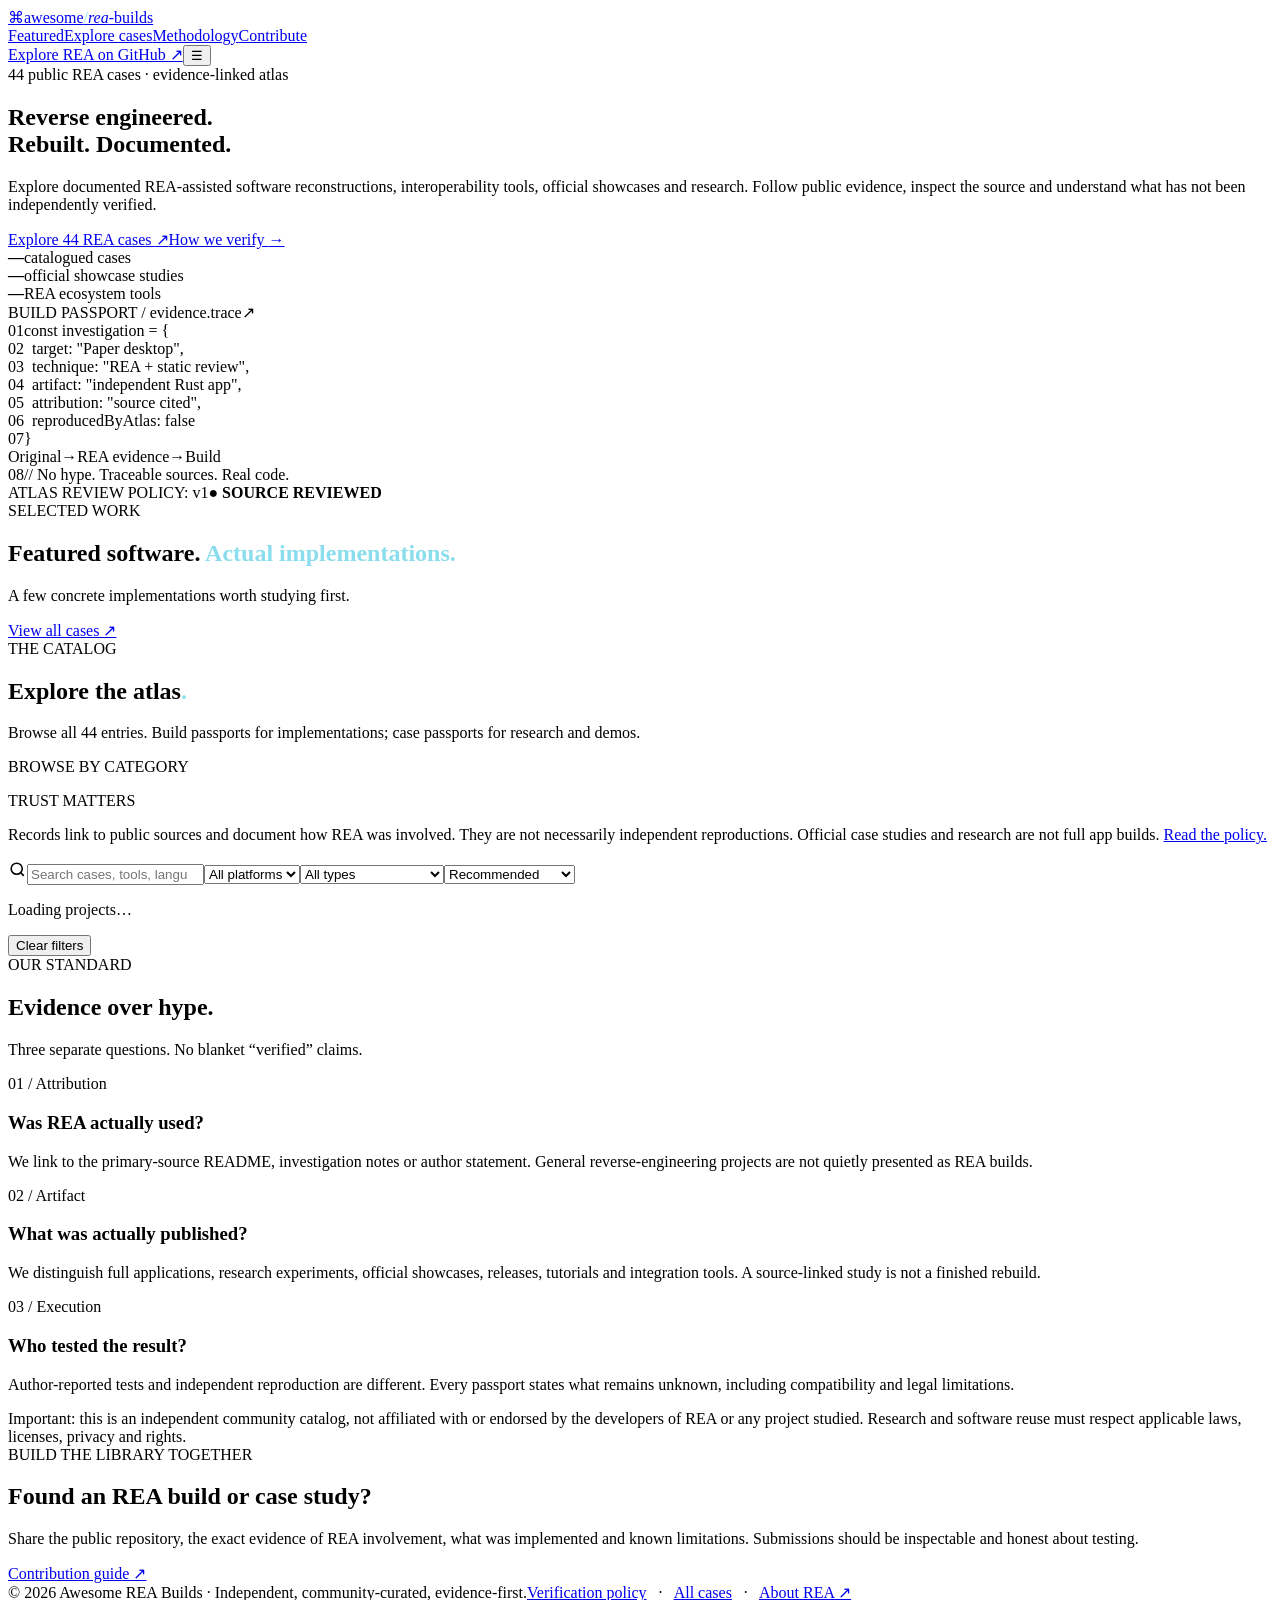
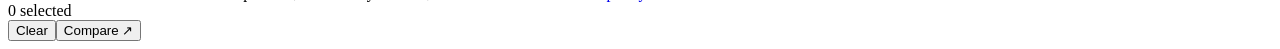
==== website/src/index.template.html @ f276a67e "feat: add editable website HTML CSS and JavaScript sources" ====
<!doctype html>
<html lang="en">
<head>
<meta charset="utf-8"/>
<meta name="viewport" content="width=device-width, initial-scale=1"/>
<meta name="theme-color" content="#080d17"/>
<meta name="description" content="Browse 44 public REA cases: reconstructed apps, interoperability tools, original research, official showcases and learning guides. Check provenance and limits."/>
<meta property="og:title" content="Awesome REA Builds — Reverse engineered. Rebuilt. Documented."/>
<meta property="og:description" content="A curated, evidence-backed atlas of real REA-powered software builds."/>
<title>Awesome REA Builds — The evidence-backed project atlas</title>
<style>/* INLINE_STYLES */</style>
</head>
<body>
<header class="topbar"><div class="shell"><a class="brand" href="#top" aria-label="Awesome REA Builds home"><span class="brand-icon">⌘</span><span>awesome<span style="color:#83e9f5">/</span><em>rea</em>-builds</span></a><nav id="navlinks" class="navlinks" aria-label="Main navigation"><a href="#featured">Featured</a><a href="#atlas">Explore cases</a><a href="#methodology">Methodology</a><a href="#contribute">Contribute</a></nav><a class="gh-link" id="header-github" href="https://github.com/morluto/rea" target="_blank" rel="noopener noreferrer">Explore REA on GitHub ↗</a><button class="nav-toggle" id="nav-toggle" aria-expanded="false" aria-controls="navlinks" aria-label="Toggle navigation">☰</button></div></header>
<main id="top">
<section class="hero-wrap"><div class="shell hero"><div><div class="eyebrow"><i class="live-dot"></i> 44 public REA cases · evidence-linked atlas</div><h1>Reverse engineered.<br><span>Rebuilt. Documented.</span></h1><p class="hero-desc">Explore documented REA-assisted software reconstructions, interoperability tools, official showcases and research. Follow public evidence, inspect the source and understand what has not been independently verified.</p><div class="cta-row"><a href="#atlas" class="btn btn-primary">Explore 44 REA cases <span aria-hidden="true">↗</span></a><a href="#methodology" class="btn btn-ghost">How we verify <span aria-hidden="true">→</span></a></div><div class="hero-meta"><div><b id="total-hero">—</b><span>catalogued cases</span></div><div><b id="apps-hero">—</b><span>official showcase studies</span></div><div><b id="tools-hero">—</b><span>REA ecosystem tools</span></div></div></div><div style="position:relative"><div class="orb"></div><div class="terminal" aria-label="Diagram showing research, REA evidence and rebuild workflow"><div class="terminal-head"><div class="traffic"><i></i><i></i><i></i></div><span class="term-label">BUILD PASSPORT / evidence.trace</span><span>↗</span></div><div class="terminal-body"><div class="term-line"><span class="term-num">01</span><span class="term-main"><span class="term-purple">const</span> investigation = {</span></div><div class="term-line"><span class="term-num">02</span><span class="term-main">&nbsp; target: <span class="term-mint">"Paper desktop"</span>,</span></div><div class="term-line"><span class="term-num">03</span><span class="term-main">&nbsp; technique: <span class="term-mint">"REA + static review"</span>,</span></div><div class="term-line"><span class="term-num">04</span><span class="term-main">&nbsp; artifact: <span class="term-mint">"independent Rust app"</span>,</span></div><div class="term-line"><span class="term-num">05</span><span class="term-main">&nbsp; attribution: <span class="term-cyan">"source cited"</span>,</span></div><div class="term-line"><span class="term-num">06</span><span class="term-main">&nbsp; reproducedByAtlas: <span class="term-purple">false</span></span></div><div class="term-line"><span class="term-num">07</span><span class="term-main">}</span></div><div class="workflow"><span class="workflow-step">Original</span><span class="workflow-arrow">→</span><span class="workflow-step">REA evidence</span><span class="workflow-arrow">→</span><span class="workflow-step">Build</span></div><div class="term-line"><span class="term-num">08</span><span class="term-muted">// No hype. Traceable sources. Real code.</span></div><div class="term-status"><span>ATLAS REVIEW POLICY: v1</span><strong>● SOURCE REVIEWED</strong></div></div></div></div></div></section>
<section class="section shell" id="featured"><div class="sectionhead"><div><div class="kicker">SELECTED WORK</div><h2 class="heading">Featured software. <span style="color:#89ddec">Actual implementations.</span></h2><p class="subheading">A few concrete implementations worth studying first.</p></div><a href="#atlas" class="section-link">View all cases ↗</a></div><div id="featured-grid" class="featured-grid" aria-live="polite"></div></section>
<section class="section atlas-section" id="atlas"><div class="shell"><div class="sectionhead"><div><div class="kicker">THE CATALOG</div><h2 class="heading">Explore the atlas<span style="color:#89e1f1">.</span></h2><p class="subheading">Browse all 44 entries. Build passports for implementations; case passports for research and demos.</p></div></div><div class="atlas-layout"><aside class="aside" aria-label="Project categories"><p class="aside-title">BROWSE BY CATEGORY</p><div id="categories" class="category-list"></div><div class="aside-divider"></div><p class="aside-title">TRUST MATTERS</p><p class="aside-note">Records link to public sources and document how REA was involved. They are not necessarily independent reproductions. Official case studies and research are not full app builds. <a href="#methodology">Read the policy.</a></p></aside><div><div class="toolbar"><label for="search" class="searchbox"><svg width="19" height="19" viewBox="0 0 24 24" fill="none" stroke="currentColor" stroke-width="2" aria-hidden="true"><circle cx="11" cy="11" r="7"/><path d="m20 20-4-4"/></svg><input type="search" id="search" placeholder="Search cases, tools, languages, targets…" autocomplete="off" aria-label="Search projects"/></label><select id="platform" aria-label="Filter by platform"><option value="">All platforms</option><option>Windows</option><option>macOS</option><option>Linux</option><option>Web</option></select><select id="kind" aria-label="Filter by kind"><option value="">All types</option><option value="Reconstructed application">Rebuilt apps</option><option value="Interoperability implementation">Interoperability</option><option value="Tool built for REA">REA tools</option><option value="Official case study">Official studies</option><option value="Research &amp; analysis">Research &amp; analysis</option><option value="Learning material">Learning guides</option></select><select id="sort" aria-label="Sort projects"><option value="featured">Recommended</option><option value="name">A → Z</option><option value="reviewed">Recently reviewed</option></select></div><div class="catalog-heading"><p id="result-count" aria-live="polite">Loading projects…</p><button id="reset" class="clear-btn">Clear filters</button></div><div id="projects-grid" class="projects-grid"></div><div id="empty" class="empty" hidden><strong>No matching projects</strong>Try broadening your search or clearing a filter.</div></div></div></div></section>
<section class="section methods" id="methodology"><div class="shell"><div class="kicker">OUR STANDARD</div><h2 class="heading">Evidence over hype.</h2><p class="subheading">Three separate questions. No blanket “verified” claims.</p><div class="methods-grid"><div class="method"><div class="step">01 / Attribution</div><h3>Was REA actually used?</h3><p>We link to the primary-source README, investigation notes or author statement. General reverse-engineering projects are not quietly presented as REA builds.</p></div><div class="method"><div class="step">02 / Artifact</div><h3>What was actually published?</h3><p>We distinguish full applications, research experiments, official showcases, releases, tutorials and integration tools. A source-linked study is not a finished rebuild.</p></div><div class="method"><div class="step">03 / Execution</div><h3>Who tested the result?</h3><p>Author-reported tests and independent reproduction are different. Every passport states what remains unknown, including compatibility and legal limitations.</p></div></div><div class="notice">Important: this is an independent community catalog, not affiliated with or endorsed by the developers of REA or any project studied. Research and software reuse must respect applicable laws, licenses, privacy and rights.</div></div></section>
<section class="section shell" id="contribute"><div class="contribute"><div><div class="kicker">BUILD THE LIBRARY TOGETHER</div><h2>Found an REA build or case study?</h2><p>Share the public repository, the exact evidence of REA involvement, what was implemented and known limitations. Submissions should be inspectable and honest about testing.</p></div><a class="btn btn-primary" id="contribute-link" href="https://github.com" target="_blank" rel="noopener noreferrer">Contribution guide ↗</a></div></section>
</main><footer class="foot"><div class="shell"><span>© 2026 Awesome REA Builds · Independent, community-curated, evidence-first.</span><span><a href="#methodology">Verification policy</a> &nbsp; · &nbsp; <a href="#atlas">All cases</a> &nbsp; · &nbsp; <a href="https://github.com/morluto/rea" target="_blank" rel="noopener noreferrer">About REA ↗</a></span></div></footer>
<div id="comparebar" class="comparebar" role="status" aria-live="polite"><span id="compare-label">0 selected</span><div class="actions"><button class="btn" id="compare-clear">Clear</button><button class="btn btn-primary" id="compare-open">Compare ↗</button></div></div>
<div id="overlay" class="overlay" aria-hidden="true"><section class="dialog" role="dialog" aria-modal="true" aria-labelledby="dialog-title"><div id="dialog-content"></div></section></div>
<script type="application/json" id="build-data">/* INLINE_DATA */</script>
<script>/* INLINE_APP */</script>
</body>
</html>
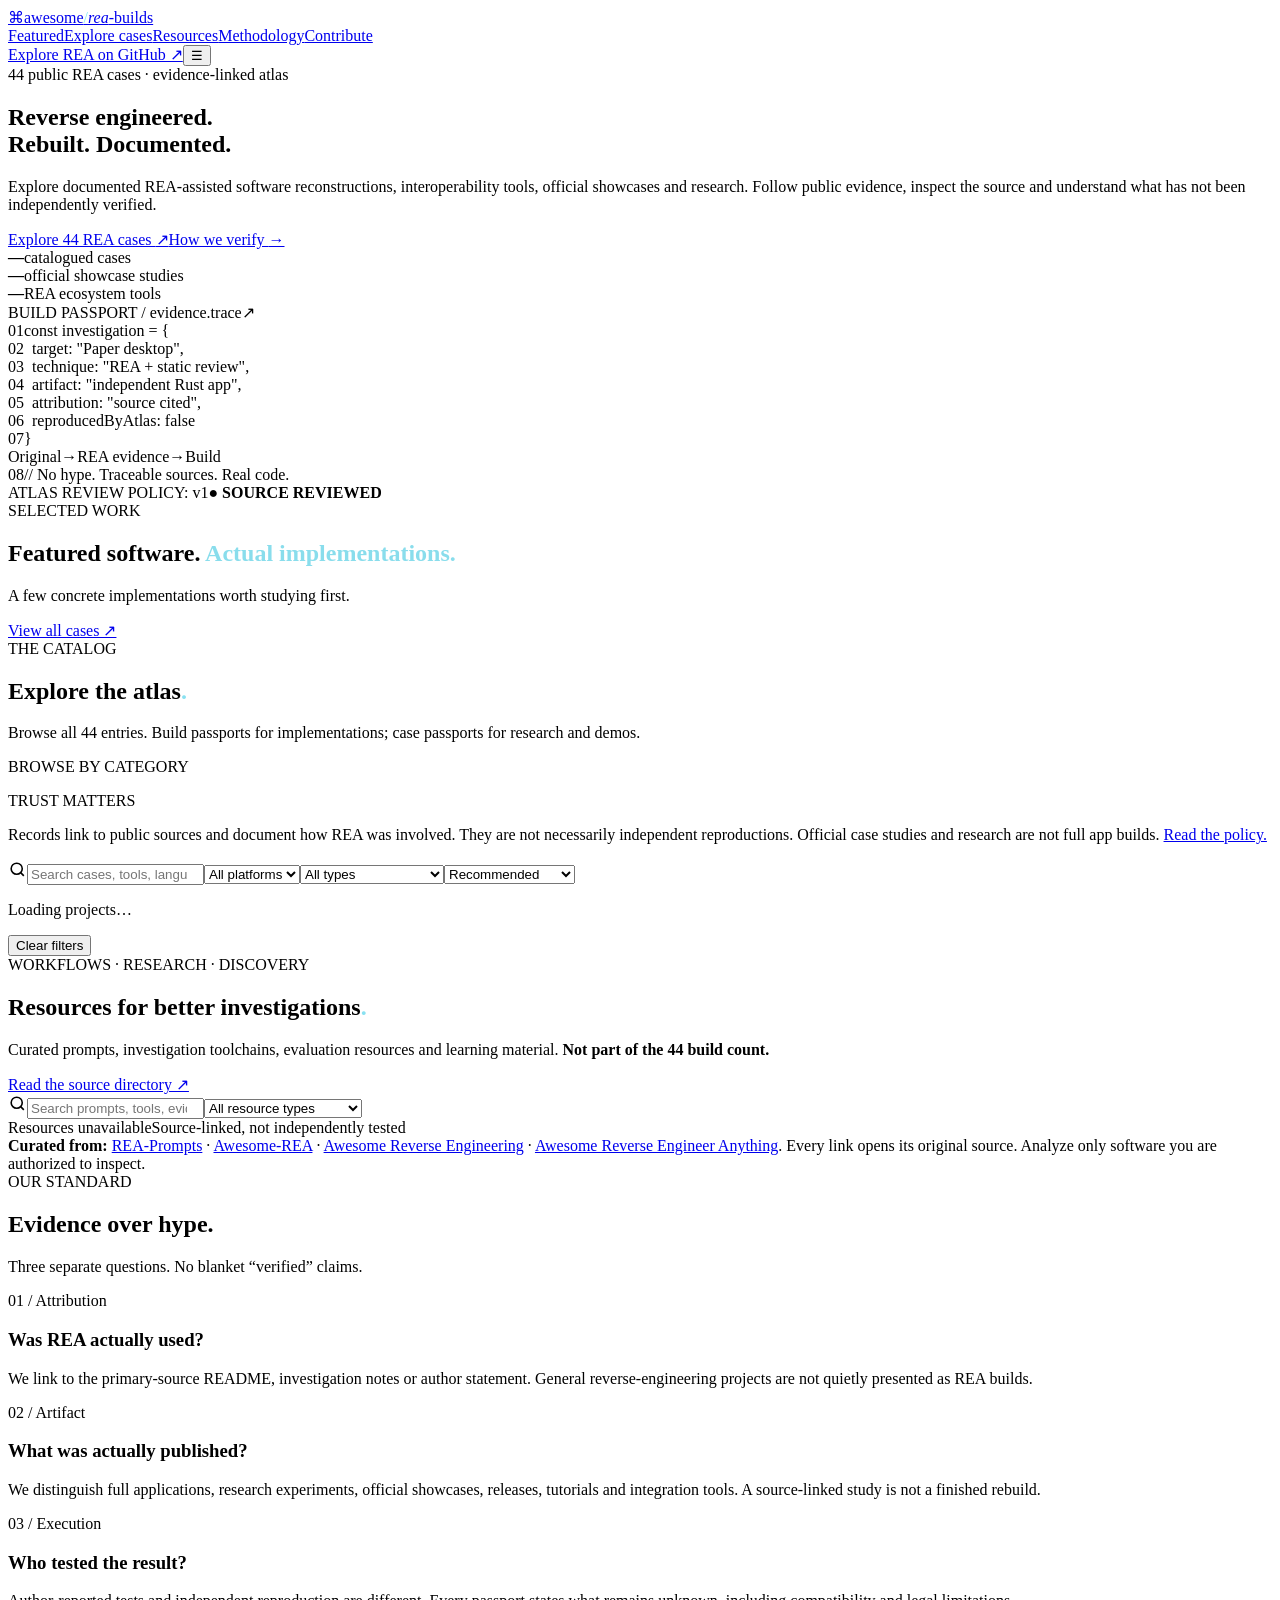
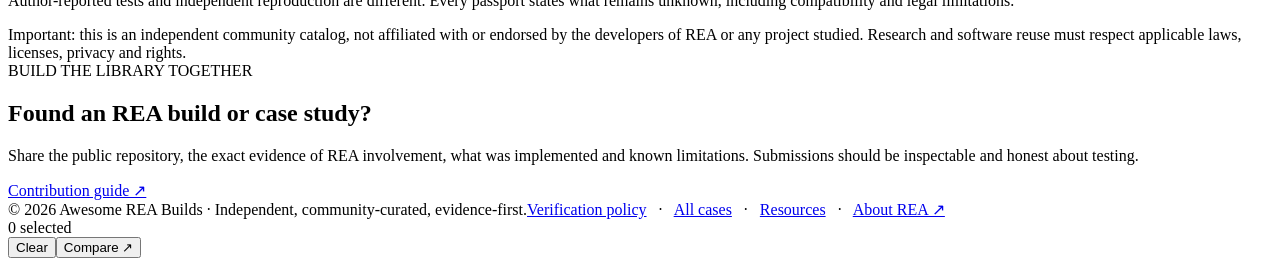
==== commit b180ac2d: "feat: surface curated research resources and keep builds separate" ====
--- a/website/src/index.template.html
+++ b/website/src/index.template.html
@@ -11,17 +11,37 @@
 <style>/* INLINE_STYLES */</style>
 </head>
 <body>
-<header class="topbar"><div class="shell"><a class="brand" href="#top" aria-label="Awesome REA Builds home"><span class="brand-icon">⌘</span><span>awesome<span style="color:#83e9f5">/</span><em>rea</em>-builds</span></a><nav id="navlinks" class="navlinks" aria-label="Main navigation"><a href="#featured">Featured</a><a href="#atlas">Explore cases</a><a href="#methodology">Methodology</a><a href="#contribute">Contribute</a></nav><a class="gh-link" id="header-github" href="https://github.com/morluto/rea" target="_blank" rel="noopener noreferrer">Explore REA on GitHub ↗</a><button class="nav-toggle" id="nav-toggle" aria-expanded="false" aria-controls="navlinks" aria-label="Toggle navigation">☰</button></div></header>
+<header class="topbar"><div class="shell"><a class="brand" href="#top" aria-label="Awesome REA Builds home"><span class="brand-icon">⌘</span><span>awesome<span style="color:#83e9f5">/</span><em>rea</em>-builds</span></a><nav id="navlinks" class="navlinks" aria-label="Main navigation"><a href="#featured">Featured</a><a href="#atlas">Explore cases</a><a href="#resources">Resources</a><a href="#methodology">Methodology</a><a href="#contribute">Contribute</a></nav><a class="gh-link" id="header-github" href="https://github.com/morluto/rea" target="_blank" rel="noopener noreferrer">Explore REA on GitHub ↗</a><button class="nav-toggle" id="nav-toggle" aria-expanded="false" aria-controls="navlinks" aria-label="Toggle navigation">☰</button></div></header>
 <main id="top">
 <section class="hero-wrap"><div class="shell hero"><div><div class="eyebrow"><i class="live-dot"></i> 44 public REA cases · evidence-linked atlas</div><h1>Reverse engineered.<br><span>Rebuilt. Documented.</span></h1><p class="hero-desc">Explore documented REA-assisted software reconstructions, interoperability tools, official showcases and research. Follow public evidence, inspect the source and understand what has not been independently verified.</p><div class="cta-row"><a href="#atlas" class="btn btn-primary">Explore 44 REA cases <span aria-hidden="true">↗</span></a><a href="#methodology" class="btn btn-ghost">How we verify <span aria-hidden="true">→</span></a></div><div class="hero-meta"><div><b id="total-hero">—</b><span>catalogued cases</span></div><div><b id="apps-hero">—</b><span>official showcase studies</span></div><div><b id="tools-hero">—</b><span>REA ecosystem tools</span></div></div></div><div style="position:relative"><div class="orb"></div><div class="terminal" aria-label="Diagram showing research, REA evidence and rebuild workflow"><div class="terminal-head"><div class="traffic"><i></i><i></i><i></i></div><span class="term-label">BUILD PASSPORT / evidence.trace</span><span>↗</span></div><div class="terminal-body"><div class="term-line"><span class="term-num">01</span><span class="term-main"><span class="term-purple">const</span> investigation = {</span></div><div class="term-line"><span class="term-num">02</span><span class="term-main">&nbsp; target: <span class="term-mint">"Paper desktop"</span>,</span></div><div class="term-line"><span class="term-num">03</span><span class="term-main">&nbsp; technique: <span class="term-mint">"REA + static review"</span>,</span></div><div class="term-line"><span class="term-num">04</span><span class="term-main">&nbsp; artifact: <span class="term-mint">"independent Rust app"</span>,</span></div><div class="term-line"><span class="term-num">05</span><span class="term-main">&nbsp; attribution: <span class="term-cyan">"source cited"</span>,</span></div><div class="term-line"><span class="term-num">06</span><span class="term-main">&nbsp; reproducedByAtlas: <span class="term-purple">false</span></span></div><div class="term-line"><span class="term-num">07</span><span class="term-main">}</span></div><div class="workflow"><span class="workflow-step">Original</span><span class="workflow-arrow">→</span><span class="workflow-step">REA evidence</span><span class="workflow-arrow">→</span><span class="workflow-step">Build</span></div><div class="term-line"><span class="term-num">08</span><span class="term-muted">// No hype. Traceable sources. Real code.</span></div><div class="term-status"><span>ATLAS REVIEW POLICY: v1</span><strong>● SOURCE REVIEWED</strong></div></div></div></div></div></section>
 <section class="section shell" id="featured"><div class="sectionhead"><div><div class="kicker">SELECTED WORK</div><h2 class="heading">Featured software. <span style="color:#89ddec">Actual implementations.</span></h2><p class="subheading">A few concrete implementations worth studying first.</p></div><a href="#atlas" class="section-link">View all cases ↗</a></div><div id="featured-grid" class="featured-grid" aria-live="polite"></div></section>
 <section class="section atlas-section" id="atlas"><div class="shell"><div class="sectionhead"><div><div class="kicker">THE CATALOG</div><h2 class="heading">Explore the atlas<span style="color:#89e1f1">.</span></h2><p class="subheading">Browse all 44 entries. Build passports for implementations; case passports for research and demos.</p></div></div><div class="atlas-layout"><aside class="aside" aria-label="Project categories"><p class="aside-title">BROWSE BY CATEGORY</p><div id="categories" class="category-list"></div><div class="aside-divider"></div><p class="aside-title">TRUST MATTERS</p><p class="aside-note">Records link to public sources and document how REA was involved. They are not necessarily independent reproductions. Official case studies and research are not full app builds. <a href="#methodology">Read the policy.</a></p></aside><div><div class="toolbar"><label for="search" class="searchbox"><svg width="19" height="19" viewBox="0 0 24 24" fill="none" stroke="currentColor" stroke-width="2" aria-hidden="true"><circle cx="11" cy="11" r="7"/><path d="m20 20-4-4"/></svg><input type="search" id="search" placeholder="Search cases, tools, languages, targets…" autocomplete="off" aria-label="Search projects"/></label><select id="platform" aria-label="Filter by platform"><option value="">All platforms</option><option>Windows</option><option>macOS</option><option>Linux</option><option>Web</option></select><select id="kind" aria-label="Filter by kind"><option value="">All types</option><option value="Reconstructed application">Rebuilt apps</option><option value="Interoperability implementation">Interoperability</option><option value="Tool built for REA">REA tools</option><option value="Official case study">Official studies</option><option value="Research &amp; analysis">Research &amp; analysis</option><option value="Learning material">Learning guides</option></select><select id="sort" aria-label="Sort projects"><option value="featured">Recommended</option><option value="name">A → Z</option><option value="reviewed">Recently reviewed</option></select></div><div class="catalog-heading"><p id="result-count" aria-live="polite">Loading projects…</p><button id="reset" class="clear-btn">Clear filters</button></div><div id="projects-grid" class="projects-grid"></div><div id="empty" class="empty" hidden><strong>No matching projects</strong>Try broadening your search or clearing a filter.</div></div></div></div></section>
+
+<section class="section resource-section" id="resources"><div class="shell">
+<div class="sectionhead"><div><div class="kicker">WORKFLOWS · RESEARCH · DISCOVERY</div><h2 class="heading">Resources for better investigations<span style="color:#89e1f1">.</span></h2>
+<p class="subheading">Curated prompts, investigation toolchains, evaluation resources and learning material. <strong>Not part of the 44 build count.</strong></p></div><a class="section-link" href="https://github.com/notsointresting/awesome-rea-builds/blob/main/docs/RESOURCES.md" target="_blank" rel="noopener noreferrer">Read the source directory ↗</a></div>
+<div class="resource-toolbar"><label for="resource-search" class="searchbox"><svg width="19" height="19" viewBox="0 0 24 24" fill="none" stroke="currentColor" stroke-width="2" aria-hidden="true"><circle cx="11" cy="11" r="7"/><path d="m20 20-4-4"/></svg><input type="search" id="resource-search" placeholder="Search prompts, tools, evidence checks…" aria-label="Search learning resources"></label><select id="resource-category" aria-label="Filter resource type"><option value="">All resource types</option><option>Workflows &amp; prompts</option><option>Discovery &amp; evaluation</option><option>Tools &amp; foundations</option><option>Learning &amp; practice</option></select></div>
+<div class="resource-metadata"><span id="resource-count" aria-live="polite">Loading resources…</span><span>Source-linked, not independently tested</span></div>
+<div class="resource-grid" id="resource-grid"></div><div class="resource-empty" id="resource-empty" hidden>No resources match your search.</div>
+<div class="resource-sources"><strong>Curated from:</strong> <a href="https://github.com/JoasASantos/REA-Prompts" target="_blank" rel="noopener noreferrer">REA-Prompts</a> · <a href="https://github.com/reacher-z/Awesome-REA" target="_blank" rel="noopener noreferrer">Awesome-REA</a> · <a href="https://github.com/morluto/awesome-reverse-engineering" target="_blank" rel="noopener noreferrer">Awesome Reverse Engineering</a> · <a href="https://github.com/AIshihzong/awesome-reverse-engineer-anything" target="_blank" rel="noopener noreferrer">Awesome Reverse Engineer Anything</a>. Every link opens its original source. Analyze only software you are authorized to inspect.</div></div></section>
 <section class="section methods" id="methodology"><div class="shell"><div class="kicker">OUR STANDARD</div><h2 class="heading">Evidence over hype.</h2><p class="subheading">Three separate questions. No blanket “verified” claims.</p><div class="methods-grid"><div class="method"><div class="step">01 / Attribution</div><h3>Was REA actually used?</h3><p>We link to the primary-source README, investigation notes or author statement. General reverse-engineering projects are not quietly presented as REA builds.</p></div><div class="method"><div class="step">02 / Artifact</div><h3>What was actually published?</h3><p>We distinguish full applications, research experiments, official showcases, releases, tutorials and integration tools. A source-linked study is not a finished rebuild.</p></div><div class="method"><div class="step">03 / Execution</div><h3>Who tested the result?</h3><p>Author-reported tests and independent reproduction are different. Every passport states what remains unknown, including compatibility and legal limitations.</p></div></div><div class="notice">Important: this is an independent community catalog, not affiliated with or endorsed by the developers of REA or any project studied. Research and software reuse must respect applicable laws, licenses, privacy and rights.</div></div></section>
 <section class="section shell" id="contribute"><div class="contribute"><div><div class="kicker">BUILD THE LIBRARY TOGETHER</div><h2>Found an REA build or case study?</h2><p>Share the public repository, the exact evidence of REA involvement, what was implemented and known limitations. Submissions should be inspectable and honest about testing.</p></div><a class="btn btn-primary" id="contribute-link" href="https://github.com" target="_blank" rel="noopener noreferrer">Contribution guide ↗</a></div></section>
-</main><footer class="foot"><div class="shell"><span>© 2026 Awesome REA Builds · Independent, community-curated, evidence-first.</span><span><a href="#methodology">Verification policy</a> &nbsp; · &nbsp; <a href="#atlas">All cases</a> &nbsp; · &nbsp; <a href="https://github.com/morluto/rea" target="_blank" rel="noopener noreferrer">About REA ↗</a></span></div></footer>
+</main><footer class="foot"><div class="shell"><span>© 2026 Awesome REA Builds · Independent, community-curated, evidence-first.</span><span><a href="#methodology">Verification policy</a> &nbsp; · &nbsp; <a href="#atlas">All cases</a> &nbsp; · &nbsp; <a href="#resources">Resources</a> &nbsp; · &nbsp; <a href="https://github.com/morluto/rea" target="_blank" rel="noopener noreferrer">About REA ↗</a></span></div></footer>
 <div id="comparebar" class="comparebar" role="status" aria-live="polite"><span id="compare-label">0 selected</span><div class="actions"><button class="btn" id="compare-clear">Clear</button><button class="btn btn-primary" id="compare-open">Compare ↗</button></div></div>
 <div id="overlay" class="overlay" aria-hidden="true"><section class="dialog" role="dialog" aria-modal="true" aria-labelledby="dialog-title"><div id="dialog-content"></div></section></div>
 <script type="application/json" id="build-data">/* INLINE_DATA */</script>
+<script type="application/json" id="resource-data">/* INLINE_RESOURCES */</script>
 <script>/* INLINE_APP */</script>
+<script>
+(function(){
+const target=document.getElementById('resource-grid'), search=document.getElementById('resource-search'), category=document.getElementById('resource-category'), count=document.getElementById('resource-count'), empty=document.getElementById('resource-empty');
+if(!target||!search||!category)return;
+let all=[];
+try{all=JSON.parse(document.getElementById('resource-data').textContent).resources||[]}catch(e){count.textContent='Resources unavailable';return}
+const make=(tag,cl,txt)=>{const el=document.createElement(tag);if(cl)el.className=cl;el.textContent=txt;return el};
+const render=()=>{const q=search.value.toLowerCase().trim(),kind=category.value;const shown=all.filter(r=>(!kind||r.category===kind)&&(!q||[r.title,r.description,r.category,r.origin,r.scope].join(' ').toLowerCase().includes(q)));target.replaceChildren();for(const r of shown){const card=make('article','resource-card',''),head=make('div','resource-card-head',''),type=make('span','resource-type',r.category),scope=make('span','resource-scope',r.scope);head.append(type,scope);const title=make('a','resource-title',r.title);title.href=r.url;title.target='_blank';title.rel='noopener noreferrer';const desc=make('p','resource-desc',r.description),foot=make('div','resource-origin','Via '+r.origin);card.append(head,title,desc,foot);target.append(card)}count.textContent=shown.length+' of '+all.length+' resources';empty.hidden=shown.length!==0;};
+search.addEventListener('input',render);category.addEventListener('change',render);render();
+})();
+</script>
 </body>
 </html>
